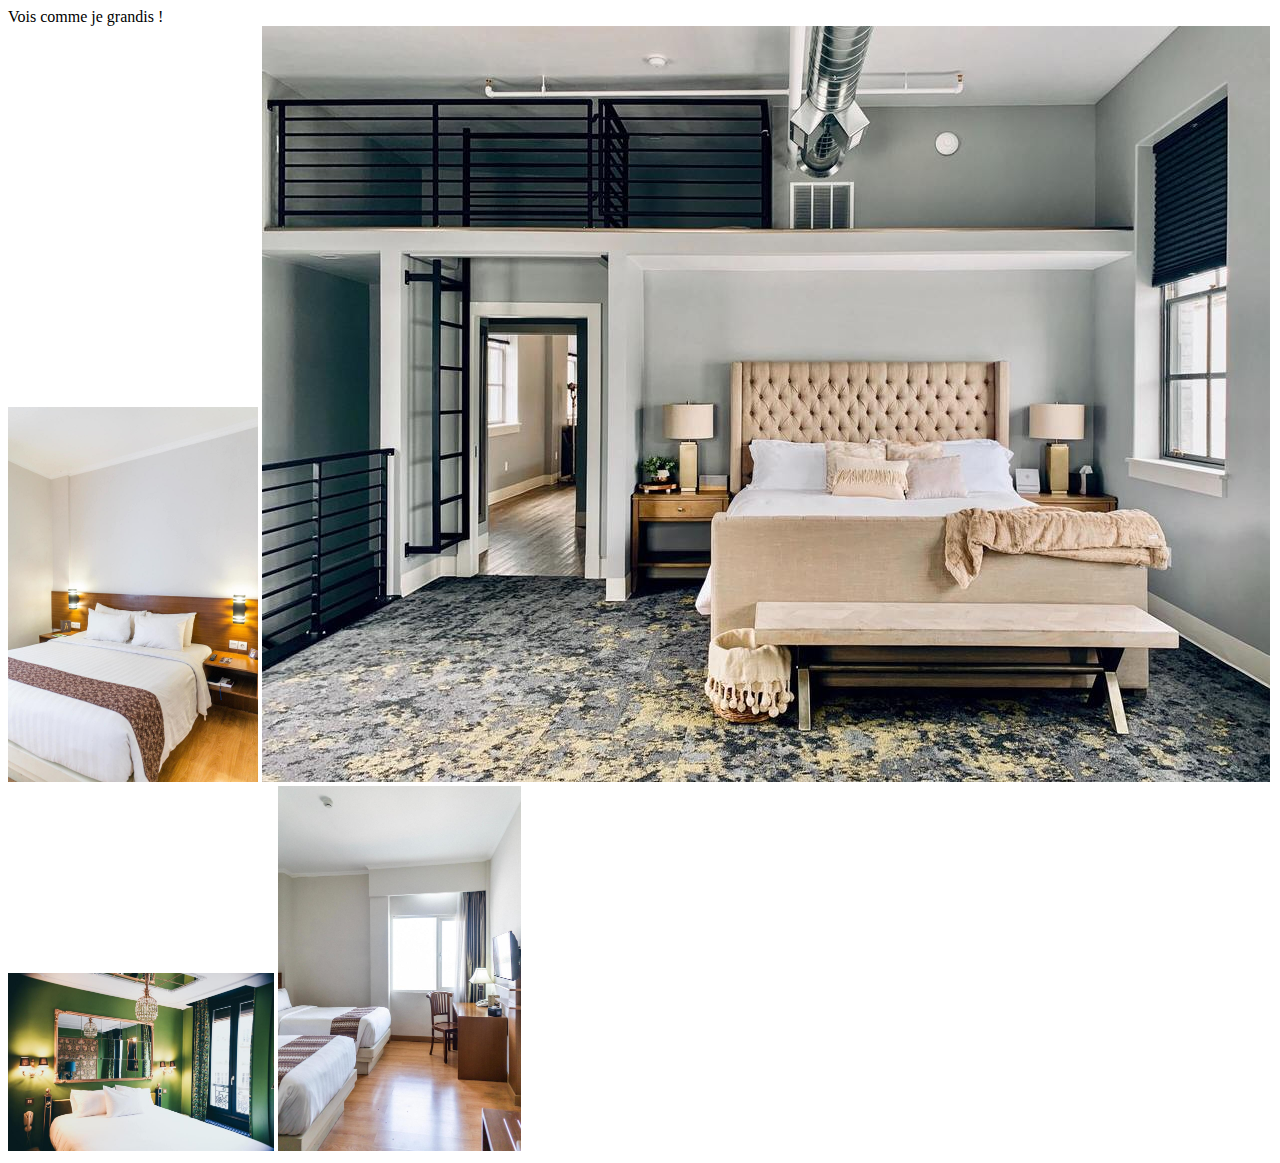
==== animationCss.html @ 4e540b5a "+imgs" ====
<!DOCTYPE html>
<html lang="en">
<head>
    <meta charset="UTF-8">
    <link rel="stylesheet" href="styles/style1ScssCss.css">
    <meta http-equiv="X-UA-Compatible" content="IE=edge">
    <meta name="viewport" content="width=device-width, initial-scale=1.0">
    <title>Document</title>
</head>
<body>
    <div class="container">
        <div class="btn">
            Vois comme je grandis !
        </div>
    </div>
    <div>
        <img src="imgs/1.jpg" alt="" srcset="imgs/5.jpg 4x, imgs/6.jpg 6400w" >
        <img src="imgs/2.jpg" alt="" srcset="imgs/2.jpg 4x" >
        <img src="" alt="" srcset="imgs/3.jpg 4x" >
        <img src="" alt="" srcset="imgs/4.jpg 4x" >
    </div>
</body>
</html>
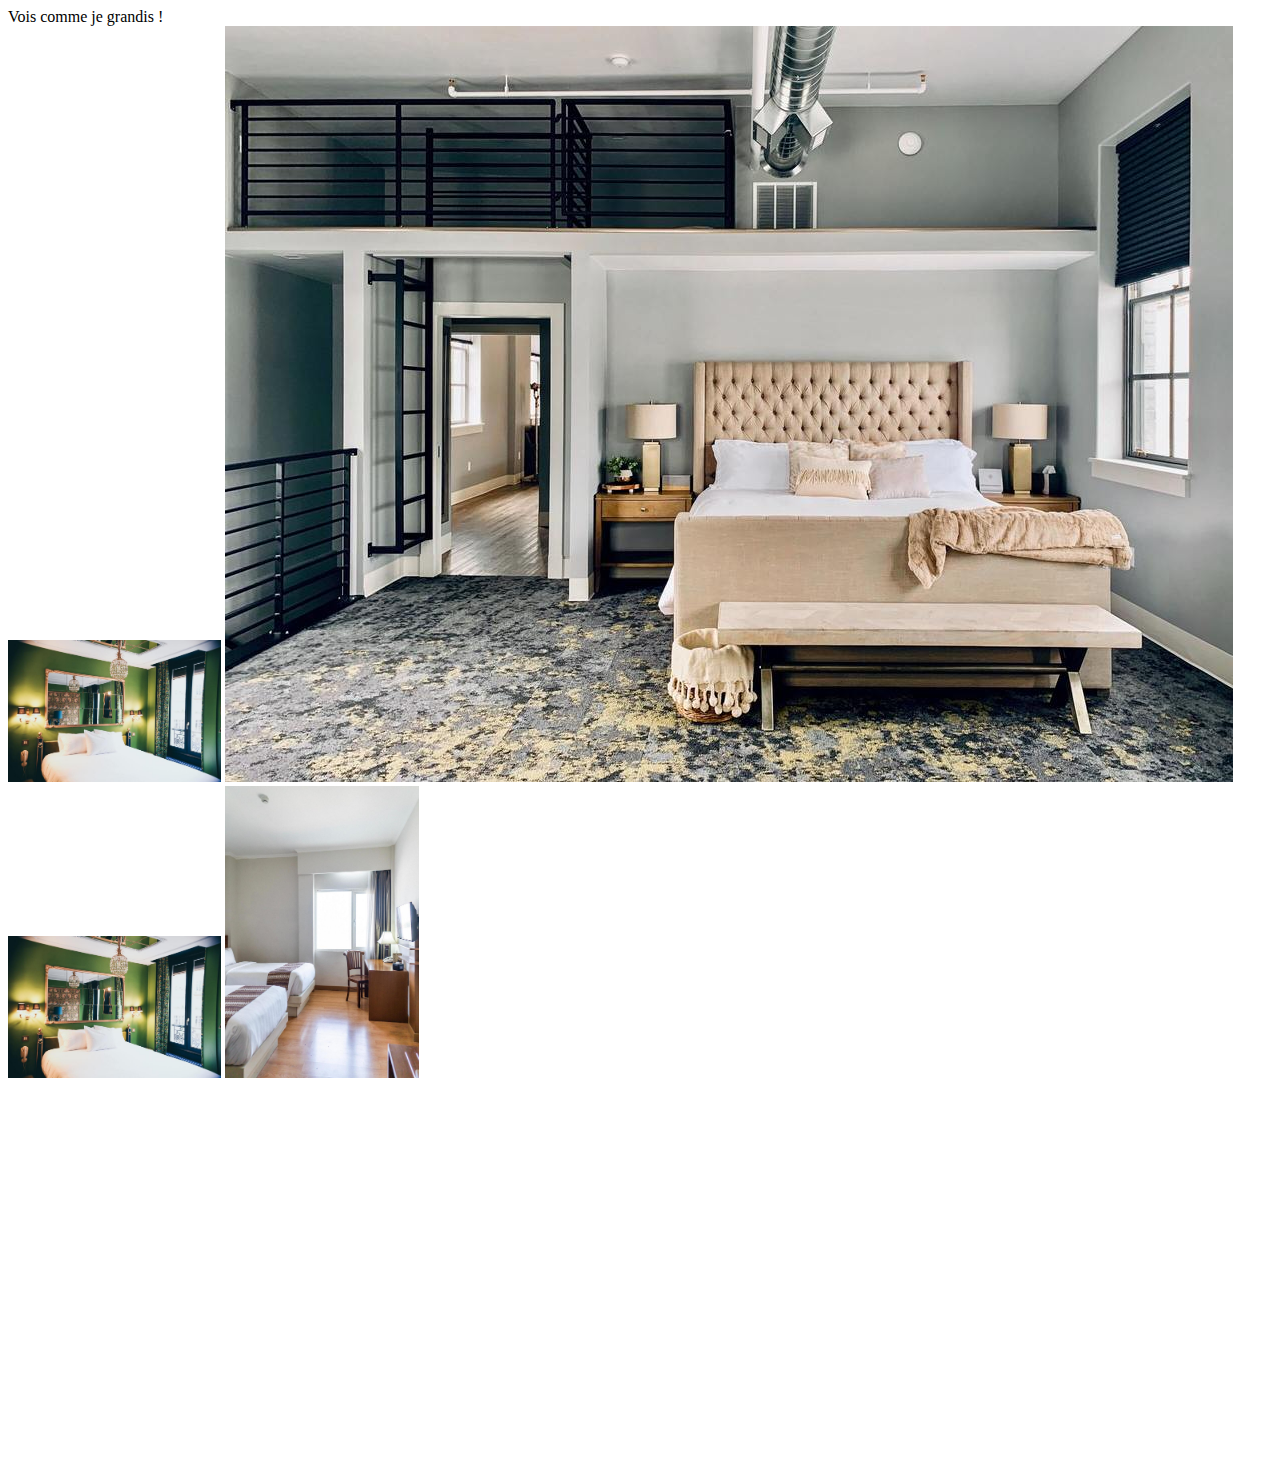
==== commit 2caf9a25: "update" ====
--- a/animationCss.html
+++ b/animationCss.html
@@ -14,10 +14,10 @@
         </div>
     </div>
     <div>
-        <img src="imgs/1.jpg" alt="" srcset="imgs/5.jpg 4x, imgs/6.jpg 6400w" >
+        <img src="imgs/1.jpg" alt="" srcset="imgs/3.jpg 6400w, imgs/6.jpg 3200w" >
         <img src="imgs/2.jpg" alt="" srcset="imgs/2.jpg 4x" >
-        <img src="" alt="" srcset="imgs/3.jpg 4x" >
-        <img src="" alt="" srcset="imgs/4.jpg 4x" >
+        <img src="" alt="" srcset="imgs/3.jpg 6400w" >
+        <img src="" alt="" srcset="imgs/4.jpg 6400w" >
     </div>
 </body>
 </html>